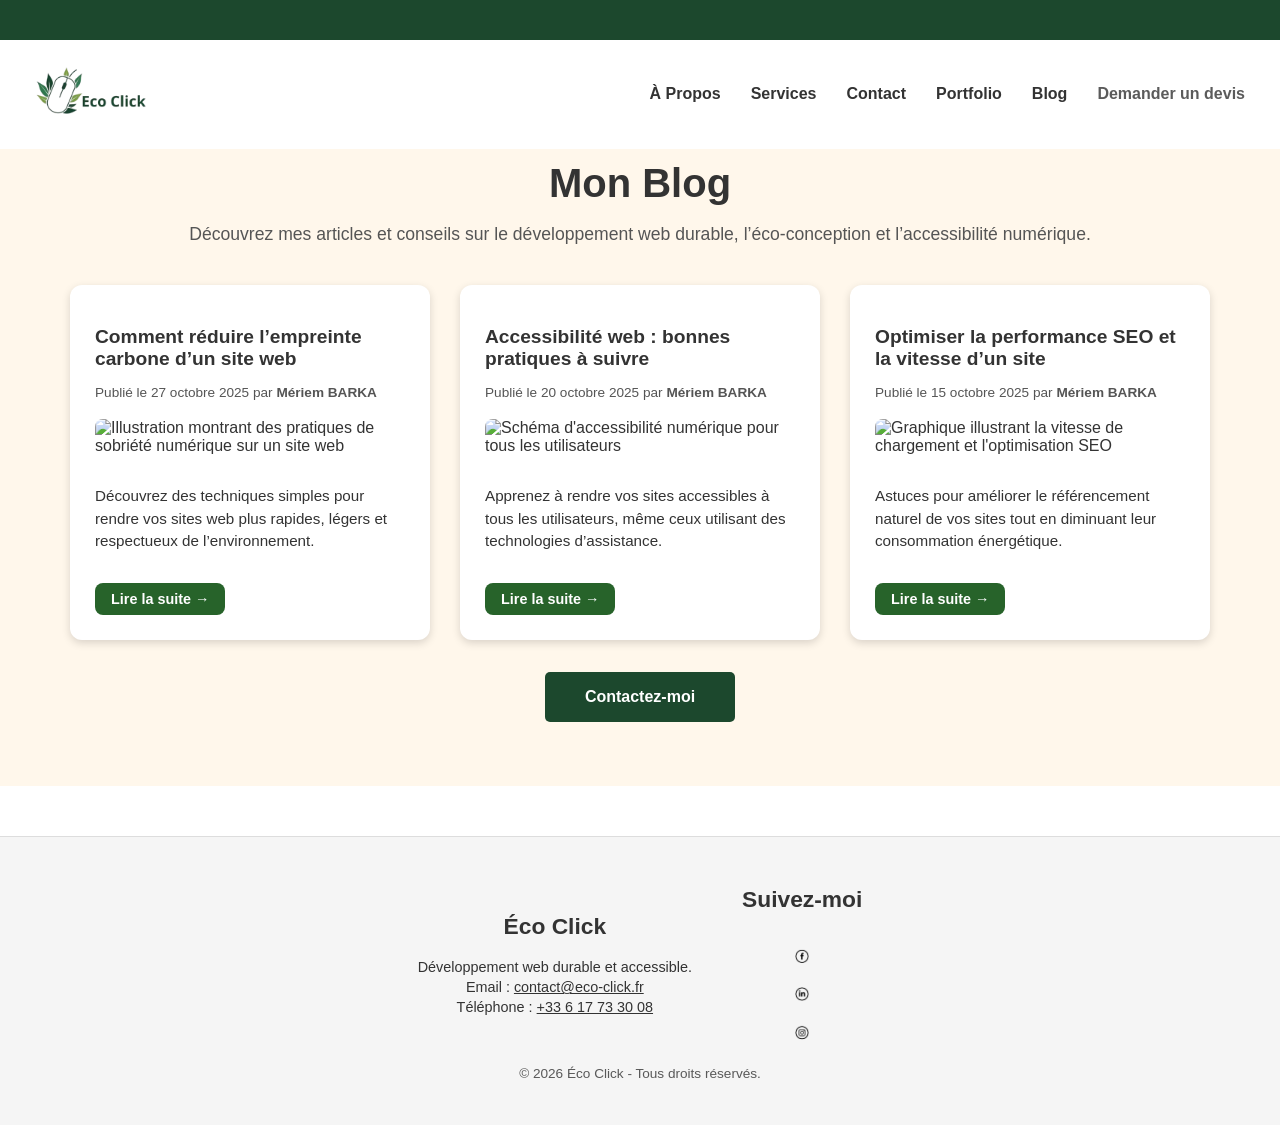
==== blog.html @ 2e96f202 "feat: publication initiale du portfolio" ====
<!DOCTYPE html>
<html lang="fr">
  <head>
    <meta charset="UTF-8" />
    <meta name="viewport" content="width=device-width, initial-scale=1.0" />

    <!-- SEO -->
    <meta
      name="description"
      content="Blog de Mériem BARKA, développeuse web spécialisée en éco-conception et accessibilité numérique. Conseils et articles sur le web durable."
    />
    <meta
      name="keywords"
      content="blog web, éco-conception, accessibilité numérique, développement web durable, performance web, Mériem BARKA, Éco Click"
    />
    <meta name="author" content="Mériem BARKA - Éco Click" />
    <meta name="robots" content="index, follow" />

    <title>Blog | Éco Click - Mériem BARKA</title>

    <!-- Schema.org JSON-LD -->
    <script type="application/ld+json">
      {
        "@context": "https://schema.org",
        "@type": "Blog",
        "name": "Blog Éco Click",
        "description": "Conseils et articles sur l'éco-conception web, la performance et l'accessibilité numérique.",
        "url": "https://www.eco-click.fr/blog.html",
        "publisher": {
          "@type": "Person",
          "name": "Mériem BARKA"
        }
      }
    </script>

    <!-- Google Fonts -->
    <link rel="preconnect" href="https://fonts.googleapis.com" />
    <link rel="preconnect" href="https://fonts.gstatic.com" crossorigin />
    <link
      href="https://fonts.googleapis.com/css2?family=Poppins:wght@400;600&display=swap"
      rel="stylesheet"
    />

    <!-- CSS -->
    <link rel="stylesheet" href="assets/css/styles.css" />

    <!-- Favicon -->
    <link rel="icon" type="image/png" href="assets/img/favicon.png" />

    <!-- JS -->
    <script src="assets/js/script.js" defer></script>
  </head>

  <body>
    <!-- Lien d'évitement (Accessibilité) -->
    <a href="#main-content" class="skip-link">Passer au contenu principal</a>

    <!-- Bande verte décorative -->
    <div class="bande-verte" aria-hidden="true"></div>

    <!-- Header -->
    <div id="header-container"></div>

    <!-- Main content -->
    <main id="main-content">
      <section id="blog">
        <h1>Mon Blog</h1>
        <p class="intro">
          Découvrez mes articles et conseils sur le développement web durable,
          l’éco-conception et l’accessibilité numérique.
        </p>

        <!-- Articles -->
        <div class="articles-container">
          <article class="article">
            <h2>Comment réduire l’empreinte carbone d’un site web</h2>
            <p class="meta">
              Publié le <time datetime="2025-10-27">27 octobre 2025</time> par
              <strong>Mériem BARKA</strong>
            </p>
            <img
              src="assets/img/article1.webp"
              alt="Illustration montrant des pratiques de sobriété numérique sur un site web"
              width="400"
              height="250"
              loading="lazy"
            />
            <p>
              Découvrez des techniques simples pour rendre vos sites web plus
              rapides, légers et respectueux de l’environnement.
            </p>
            <a
              href="blog/article1.html"
              class="btn-read-more"
              aria-label="Lire l'article : Comment réduire l'empreinte carbone d'un site web"
            >
              Lire la suite →
            </a>
          </article>

          <article class="article">
            <h2>Accessibilité web : bonnes pratiques à suivre</h2>
            <p class="meta">
              Publié le <time datetime="2025-10-20">20 octobre 2025</time> par
              <strong>Mériem BARKA</strong>
            </p>
            <img
              src="assets/img/article2.webp"
              alt="Schéma d'accessibilité numérique pour tous les utilisateurs"
              width="400"
              height="250"
              loading="lazy"
            />
            <p>
              Apprenez à rendre vos sites accessibles à tous les utilisateurs,
              même ceux utilisant des technologies d’assistance.
            </p>
            <a
              href="blog/article2.html"
              class="btn-read-more"
              aria-label="Lire l'article : Accessibilité web : bonnes pratiques à suivre"
            >
              Lire la suite →
            </a>
          </article>

          <article class="article">
            <h2>Optimiser la performance SEO et la vitesse d’un site</h2>
            <p class="meta">
              Publié le <time datetime="2025-10-15">15 octobre 2025</time> par
              <strong>Mériem BARKA</strong>
            </p>
            <img
              src="assets/img/article3.webp"
              alt="Graphique illustrant la vitesse de chargement et l'optimisation SEO"
              width="400"
              height="250"
              loading="lazy"
            />
            <p>
              Astuces pour améliorer le référencement naturel de vos sites tout
              en diminuant leur consommation énergétique.
            </p>
            <a
              href="blog/article3.html"
              class="btn-read-more"
              aria-label="Lire l'article : Optimiser la performance SEO et la vitesse d'un site"
            >
              Lire la suite →
            </a>
          </article>
        </div>

        <!-- Boutons Contact -->
        <div class="blog-cta">
          <a href="./index.html#contact" class="btn">Contactez-moi</a>
        </div>
      </section>
    </main>

    <!-- Footer -->
    <div id="footer-container"></div>
  </body>
</html>
---- assets/css/styles.css ----
/* ===================================================
   1. RÉINITIALISATION ET POLICES
   =================================================== */
* {
  box-sizing: border-box;
  font-family: Arial, sans-serif;
}

/* Assurer que html et body prennent toute la hauteur */
html,
body {
  height: 100%;
  background-color: white;
  color: #333;
  text-align: center;
  margin: 0;
  padding: 0;
}

@font-face {
  font-family: "Gistesy";
  src: url("../fonts/Gistesy.woff2") format("woff2"),
    url("../fonts/Gistesy.woff") format("woff");
  font-weight: normal;
  font-style: normal;
  font-display: swap;
}

a {
  text-decoration: none;
  color: inherit;
}

/* ===================================================
   2. SKIP LINK (ACCESSIBILITÉ)
   =================================================== */
.skip-link {
  position: absolute;
  top: -40px;
  left: 10px;
  background: #2e7d32;
  color: white;
  padding: 10px;
  font-weight: bold;
  text-decoration: none;
  z-index: 1001;
}

.skip-link:focus {
  top: 10px;
}

/* ===================================================
   3. BANDE VERTE EN HAUT
   =================================================== */
.bande-verte {
  position: fixed;
  top: 0;
  left: 0;
  background-color: #1c482d;
  height: 40px;
  width: 100%;
  z-index: 1000;
}

/* ===================================================
   4. NAVIGATION
   =================================================== */
header {
  display: flex;
  justify-content: space-between;
  align-items: center;
  position: fixed;
  top: 40px;
  left: 0;
  width: 100%;
  z-index: 1000;
  background-color: white;
  padding: 10px 20px;
}

.logo {
  width: 150px;
  height: auto;
}

nav {
  display: flex;
  align-items: center;
}

#nav-links {
  list-style: none;
  display: flex;
  padding: 0;
  margin: 0;
}

#nav-links li {
  margin: 0 15px;
}

#nav-links a {
  text-decoration: none;
  color: #333;
  font-weight: bold;
  font-size: 16px;
  transition: color 0.3s;
}

header nav a.active {
  color: #2c7a7b;
  font-weight: bold;
  pointer-events: none;
}

#nav-links a:hover {
  color: #2e7d32;
}

#nav-links a.devis-link {
  opacity: 0.8;
  transition: opacity 0.3s ease;
}

#nav-links a.devis-link:hover {
  opacity: 1;
}

.burger-menu {
  display: none;
  cursor: pointer;
  flex-direction: column;
  gap: 5px;
  width: 30px;
  height: 25px;
  justify-content: center;
  align-items: center;
  z-index: 100;
  background: none;
  border: none;
}

.burger-menu span {
  display: block;
  width: 30px;
  height: 3px;
  background-color: black;
  border-radius: 3px;
  transition: all 0.3s ease-in-out;
}

.burger-menu.active span:nth-child(1) {
  transform: translateX(8px) rotate(45deg);
}

.burger-menu.active span:nth-child(2) {
  opacity: 0;
}

.burger-menu.active span:nth-child(3) {
  transform: translateY(-8px) rotate(-45deg);
}

body.menu-open {
  overflow: hidden;
}

/* Navigation mobile */
@media screen and (max-width: 768px) {
  #nav-links {
    display: none;
    flex-direction: column;
    gap: 15px;
    position: absolute;
    top: 60px;
    right: 20px;
    background-color: white;
    border: 1px solid #ddd;
    padding: 15px;
    box-shadow: 0px 8px 10px rgba(0, 0, 0, 0.1);
  }

  #nav-links.active {
    display: flex;
  }
  .burger-menu {
    display: flex;
    margin-right: 20px;
  }
}

/* ===================================================
   5. BOUTONS
   =================================================== */
.btn,
.btn-primary {
  margin-top: 2em;
  display: inline-block;
  padding: 1rem 2.5rem;
  border-radius: 5px;
  font-weight: bold;
  text-decoration: none;
  color: white;
  cursor: pointer;
  transition: background-color 0.3s;
}

.btn {
  background-color: #1c482d;
}

.btn:hover {
  background-color: #1b5e20;
}

.btn-primary {
  margin-bottom: 15px;
  background-color: #1c482d;
}

.btn-primary:hover {
  background-color: #1b5e20;
}

.cta-center {
  text-align: center;
  margin-top: 2.5rem;
}

/* ===================================================
   6. SECTIONS GÉNÉRALES
   =================================================== */
section {
  padding: 50px 20px;
  margin: 0 0 40px 0;
  width: 100%;
  box-sizing: border-box;
}

/* ===================================================
   7. ABOUT / À PROPOS
   =================================================== */
#about {
  margin: 60px auto;
  text-align: center;
  padding: 40px 20px;
  max-width: 1000px;
}

#about h1 {
  font-family: "Gistesy", sans-serif;
  font-size: 3.5rem;
  margin-bottom: 10px;
  color: #7b946a;
}

#about h2 {
  font-size: 1.5rem;
  color: #1c482d;
  margin-bottom: 20px;
}

.about-container {
  display: flex;
  justify-content: center;
  align-items: center;
  gap: 5%;
  flex-wrap: wrap;
  margin-top: 45px;
}

.about-photo,
.about-description {
  width: 300px;
  height: 300px;
  border-radius: 10px;
  box-shadow: 0 4px 6px rgba(0, 0, 0, 0.1);
  display: flex;
  justify-content: center;
  align-items: center;
}

.about-photo {
  border: 2px solid #333;
  overflow: hidden;
}

.about-photo img {
  width: 100%;
  height: 100%;
  object-fit: cover;
}

.about-description {
  border: 2px solid #333;
  padding: 15px;
  background-color: #7b946a;
  color: white;
  text-align: center;
}

@media (max-width: 768px) {
  .about-container {
    flex-direction: column;
    gap: 20px;
  }
  .about-photo,
  .about-description {
    width: 80%;
    max-width: 300px;
  }
}

/* ===================================================
   8. SERVICES
   =================================================== */
#services {
  padding: 2.7rem 1rem;
  background-color: #7b946a;
}

.services-container {
  margin: 2rem auto;
  display: flex;
  justify-content: center;
  flex-wrap: wrap;
  gap: 30px;
  max-width: 1200px;
}

.service-card {
  background: white;
  padding: 25px;
  border-radius: 12px;
  width: 300px;
  box-shadow: 0 4px 15px rgba(0, 0, 0, 0.1);
  transition: 0.3s;
}

.service-card:hover {
  transform: translateY(-5px);
  box-shadow: 0 8px 25px rgba(0, 0, 0, 0.15);
}

.service-card h3 {
  font-size: 1.3rem;
  margin-bottom: 12px;
}

.service-card p {
  font-size: 0.95rem;
  line-height: 1.5;
}

.service-card strong {
  display: block;
  margin-top: 10px;
  color: #333;
}
/* ===================================================
   CORRECTIF FORMULAIRE DE CONTACT (Alignement vertical)
   =================================================== */
.contact-form form {
  display: flex;
  flex-direction: column; /* Force les champs à aller les uns sous les autres */
  align-items: stretch;
  gap: 15px;
  max-width: 600px;
  margin: 0 auto;
}

.contact-form label {
  text-align: left;
  font-weight: bold;
  margin-bottom: 5px;
}

.contact-form input,
.contact-form textarea {
  width: 100%;
  padding: 10px;
  border: 1px solid #ccc;
  border-radius: 5px;
  box-sizing: border-box;
}

/* ===================================================
   9. PAGE DEVIS
   =================================================== */
#devis .devis-container {
  max-width: 700px;
  margin: 120px auto 40px auto;
  padding: 20px;
  background: white;
  border-radius: 12px;
  box-shadow: 0 4px 15px rgba(0, 0, 0, 0.1);
}

#devis .devis-form {
  display: flex;
  flex-direction: column;
  gap: 15px;
}

#devis .devis-form label {
  margin-bottom: 5px;
  display: flex;
  align-items: center;
  gap: 8px;
  cursor: pointer;
  text-align: left;
  font-weight: bold;
}

#devis .devis-form input[type="text"],
#devis .devis-form input[type="email"],
#devis .devis-form input[type="date"],
#devis .devis-form textarea {
  padding: 10px;
  border-radius: 5px;
  border: 1px solid #ccc;
  width: 100%;
}

.checkbox-group {
  display: flex;
  align-items: center;
  gap: 10px;
  margin-top: 5px;
}

.checkbox-group input[type="checkbox"] {
  width: 18px;
  height: 18px;
}

fieldset.form-group {
  border: 1px solid #ccc;
  padding: 15px;
  border-radius: 5px;
  text-align: left;
}

fieldset.form-group legend {
  font-weight: bold;
  padding: 0 5px;
}

/* ===================================================
   10. PORTFOLIO 
   =================================================== */
#portfolio {
  text-align: center;
  box-sizing: border-box;
  width: 100%;
  padding: 5rem 2rem;
  margin: 0;
  background-color: #7b946a;
}

#portfolio h1 {
  color: white;
  margin-top: 2rem;
}

#portfolio h2 {
  margin: 0 auto 3rem auto;
  color: #f0f0f0;
  font-size: 1.2rem;
}

.projects-container {
  display: flex;
  justify-content: center;
  flex-wrap: wrap;
  gap: 30px;
  max-width: 1200px;
  margin: 0 auto;
}

.project-card {
  background: white;
  padding: 25px;
  border-radius: 12px;
  width: 350px;
  box-shadow: 0 4px 15px rgba(0, 0, 0, 0.1);
  transition: 0.3s;
  box-sizing: border-box;
  text-align: left;
}

.project-card:hover {
  transform: translateY(-5px);
  box-shadow: 0 8px 25px rgba(0, 0, 0, 0.15);
}

.project-card h3 {
  font-size: 1.3rem;
  margin-bottom: 12px;
}

.project-card p {
  font-size: 0.95rem;
  line-height: 1.5;
}

.project-card strong {
  display: block;
  margin-top: 10px;
  color: #2e7d32;
}

.project-card img {
  width: 100%;
  height: auto;
  border-radius: 5px;
  margin-bottom: 15px;
  object-fit: cover;
}

/* ===================================================
   11. PAGE BLOG
   =================================================== */
#blog {
  background-color: #fff7eb;
  padding: 8rem 2rem 4rem 2rem;
  margin: 0 auto;
  font-family: "Poppins", sans-serif;
}

#blog h1 {
  text-align: center;
  font-size: 2.5rem;
  margin-bottom: 10px;
}

#blog .intro {
  text-align: center;
  font-size: 1.1rem;
  color: #555;
  margin-bottom: 40px;
}

.articles-container {
  display: flex;
  flex-wrap: wrap;
  justify-content: center;
  gap: 30px;
  max-width: 1200px;
  margin: 0 auto;
}

.article {
  background: white;
  padding: 25px;
  border-radius: 12px;
  width: 360px;
  box-shadow: 0 3px 8px rgba(0, 0, 0, 0.15);
  transition: transform 0.3s, box-shadow 0.3s;
  text-align: left;
}

.article:hover {
  transform: translateY(-5px);
  box-shadow: 0 6px 15px rgba(0, 0, 0, 0.2);
}

.article h2 {
  font-size: 1.2rem;
  margin-bottom: 10px;
}

.article .meta {
  font-size: 0.85rem;
  color: #555;
  margin-bottom: 15px;
}

.article img {
  width: 100%;
  height: 200px;
  object-fit: cover;
  border-radius: 8px;
  margin-bottom: 15px;
}

.article p {
  font-size: 0.95rem;
  line-height: 1.5;
}

.btn-read-more {
  display: inline-block;
  margin-top: 15px;
  text-decoration: none;
  background-color: #27632a;
  color: white;
  padding: 8px 16px;
  border-radius: 8px;
  font-weight: bold;
  font-size: 0.9rem;
  transition: background-color 0.3s;
}

.btn-read-more:hover {
  background-color: #1c482d;
}

/* ===================================================
   FOOTER (Pleine largeur et centré)
   =================================================== */

footer {
  background-color: whitesmoke;
  color: #333333;
  padding: 30px 20px;
  width: 100%;
  margin-top: 50px;
  border-top: 1px solid #ddd;
  font-size: 0.95rem;
  box-sizing: border-box;
}

.footer-container {
  display: flex;
  justify-content: center; /* Centre les blocs sur grand écran */
  align-items: center;
  flex-wrap: wrap;
  gap: 50px; /* Espace harmonieux entre les blocs */
  width: 100%;
  margin: 0 auto;
}

.footer-info,
.footer-socials {
  text-align: center; /* Tout est centré à l'intérieur des blocs */
}

.footer-info h3,
.footer-socials h3 {
  font-size: 1.1rem;
  margin: 0 0 8px 0;
  color: #1c482d; /* Rappel de votre vert principal */
}

.footer-info p {
  margin: 4px 0;
  font-size: 0.9rem;
}

.footer-info a {
  color: #333;
  text-decoration: underline;
}

.footer-socials {
  display: flex;
  flex-direction: column; /* Met le titre "Suivez-moi" au-dessus des icônes */
  align-items: center;
  gap: 10px;
}

.footer-socials div,
.footer-socials-icons {
  display: flex;
  gap: 15px; /* Espace entre chaque icône */
}

.footer-socials img {
  width: 28px;
  height: 28px;
  transition: transform 0.2s, filter 0.2s;
  vertical-align: middle;
}

.footer-socials img:hover {
  transform: scale(1.15);
  filter: brightness(1.2);
}

.footer-bottom {
  margin-top: 20px;
  text-align: center;
  font-size: 0.85rem;
  opacity: 0.8;
}

/* ===================================================
   13. MEDIA QUERIES GÉNÉRALES
   =================================================== */
/* Responsive mobile : empilé et centré */
@media (max-width: 768px) {
  .footer-container {
    flex-direction: column;
    gap: 30px;
  }
}
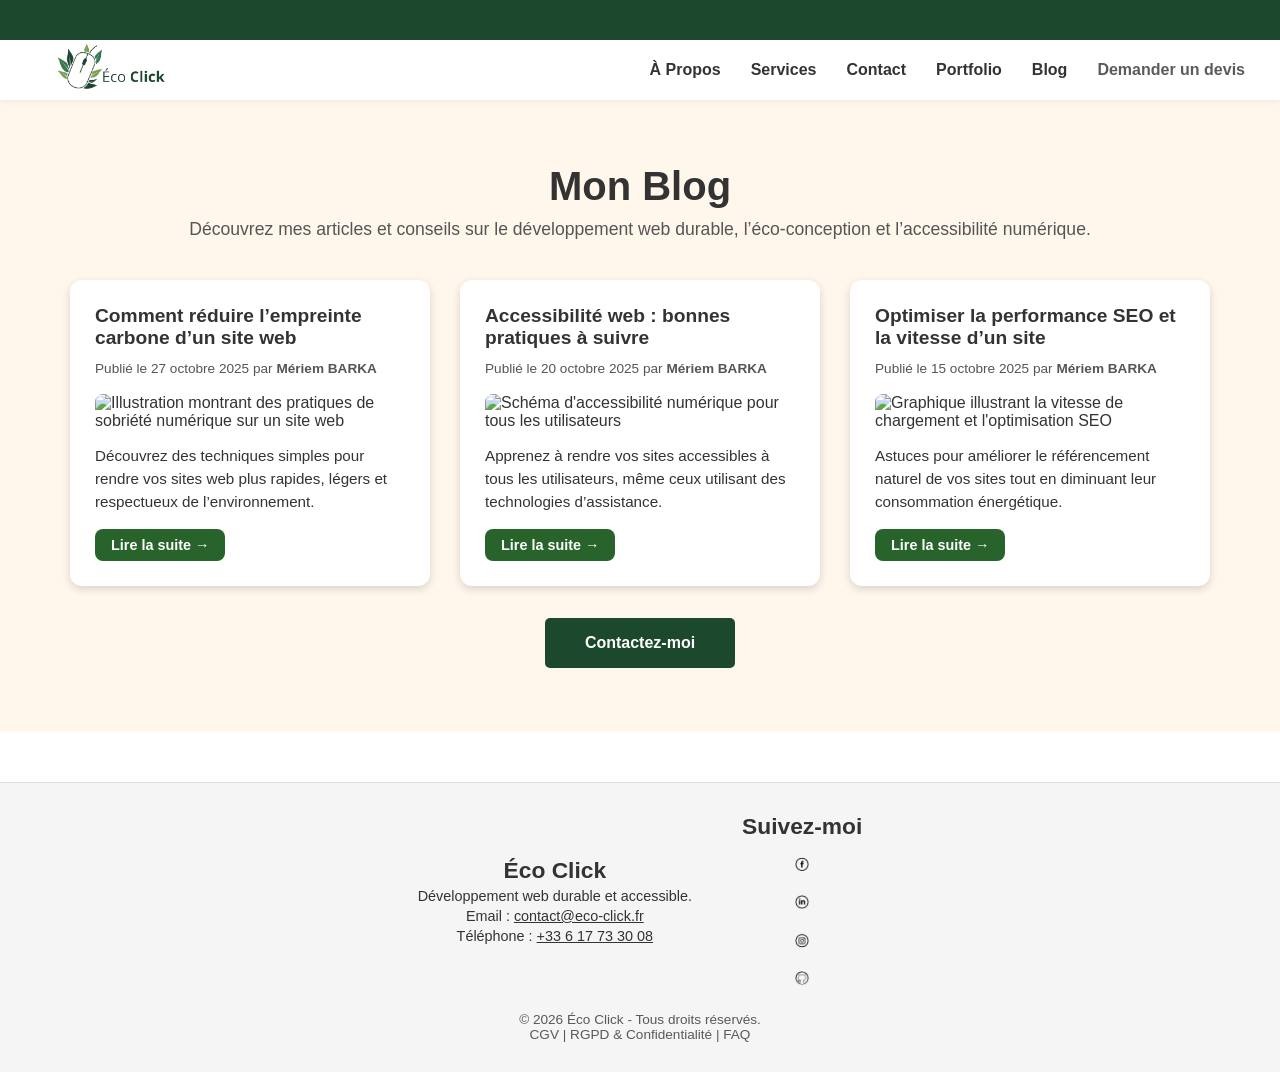
==== commit e54b0e61: "update link" ====
--- a/blog.html
+++ b/blog.html
@@ -1,25 +1,22 @@
 <!DOCTYPE html>
 <html lang="fr">
-  <head>
-    <meta charset="UTF-8" />
-    <meta name="viewport" content="width=device-width, initial-scale=1.0" />
 
-    <!-- SEO -->
-    <meta
-      name="description"
-      content="Blog de Mériem BARKA, développeuse web spécialisée en éco-conception et accessibilité numérique. Conseils et articles sur le web durable."
-    />
-    <meta
-      name="keywords"
-      content="blog web, éco-conception, accessibilité numérique, développement web durable, performance web, Mériem BARKA, Éco Click"
-    />
-    <meta name="author" content="Mériem BARKA - Éco Click" />
-    <meta name="robots" content="index, follow" />
+<head>
+  <meta charset="UTF-8" />
+  <meta name="viewport" content="width=device-width, initial-scale=1.0" />
 
-    <title>Blog | Éco Click - Mériem BARKA</title>
+  <!-- SEO -->
+  <meta name="description"
+    content="Blog de Mériem BARKA, développeuse web spécialisée en éco-conception et accessibilité numérique. Conseils et articles sur le web durable." />
+  <meta name="keywords"
+    content="blog web, éco-conception, accessibilité numérique, développement web durable, performance web, Mériem BARKA, Éco Click" />
+  <meta name="author" content="Mériem BARKA - Éco Click" />
+  <meta name="robots" content="index, follow" />
 
-    <!-- Schema.org JSON-LD -->
-    <script type="application/ld+json">
+  <title>Blog | Éco Click - Mériem BARKA</title>
+
+  <!-- Schema.org JSON-LD -->
+  <script type="application/ld+json">
       {
         "@context": "https://schema.org",
         "@type": "Blog",
@@ -33,132 +30,107 @@
       }
     </script>
 
-    <!-- Google Fonts -->
-    <link rel="preconnect" href="https://fonts.googleapis.com" />
-    <link rel="preconnect" href="https://fonts.gstatic.com" crossorigin />
-    <link
-      href="https://fonts.googleapis.com/css2?family=Poppins:wght@400;600&display=swap"
-      rel="stylesheet"
-    />
+  <!-- Google Fonts -->
+  <link rel="preconnect" href="https://fonts.googleapis.com" />
+  <link rel="preconnect" href="https://fonts.gstatic.com" crossorigin />
+  <link href="https://fonts.googleapis.com/css2?family=Poppins:wght@400;600&display=swap" rel="stylesheet" />
 
-    <!-- CSS -->
-    <link rel="stylesheet" href="assets/css/styles.css" />
+  <!-- CSS -->
+  <link rel="stylesheet" href="assets/css/styles.css" />
 
-    <!-- Favicon -->
-    <link rel="icon" type="image/png" href="assets/img/favicon.png" />
+  <!-- Favicon -->
+  <link rel="icon" type="image/png" href="assets/img/favicon.png" />
 
-    <!-- JS -->
-    <script src="assets/js/script.js" defer></script>
-  </head>
+  <!-- JS -->
+  <script src="assets/js/script.js" defer></script>
+</head>
 
-  <body>
-    <!-- Lien d'évitement (Accessibilité) -->
-    <a href="#main-content" class="skip-link">Passer au contenu principal</a>
+<body>
+  <!-- Lien d'évitement (Accessibilité) -->
+  <a href="#main-content" class="skip-link">Passer au contenu principal</a>
 
-    <!-- Bande verte décorative -->
-    <div class="bande-verte" aria-hidden="true"></div>
+  <!-- Bande verte décorative -->
+  <div class="bande-verte" aria-hidden="true"></div>
 
-    <!-- Header -->
-    <div id="header-container"></div>
+  <!-- Header -->
+  <div id="header-container"></div>
 
-    <!-- Main content -->
-    <main id="main-content">
-      <section id="blog">
-        <h1>Mon Blog</h1>
-        <p class="intro">
-          Découvrez mes articles et conseils sur le développement web durable,
-          l’éco-conception et l’accessibilité numérique.
-        </p>
+  <!-- Main content -->
+  <main id="main-content">
+    <section id="blog">
+      <h1>Mon Blog</h1>
+      <p class="intro">
+        Découvrez mes articles et conseils sur le développement web durable,
+        l’éco-conception et l’accessibilité numérique.
+      </p>
 
-        <!-- Articles -->
-        <div class="articles-container">
-          <article class="article">
-            <h2>Comment réduire l’empreinte carbone d’un site web</h2>
-            <p class="meta">
-              Publié le <time datetime="2025-10-27">27 octobre 2025</time> par
-              <strong>Mériem BARKA</strong>
-            </p>
-            <img
-              src="assets/img/article1.webp"
-              alt="Illustration montrant des pratiques de sobriété numérique sur un site web"
-              width="400"
-              height="250"
-              loading="lazy"
-            />
-            <p>
-              Découvrez des techniques simples pour rendre vos sites web plus
-              rapides, légers et respectueux de l’environnement.
-            </p>
-            <a
-              href="blog/article1.html"
-              class="btn-read-more"
-              aria-label="Lire l'article : Comment réduire l'empreinte carbone d'un site web"
-            >
-              Lire la suite →
-            </a>
-          </article>
+      <!-- Articles -->
+      <div class="articles-container">
+        <article class="article">
+          <h2>Comment réduire l’empreinte carbone d’un site web</h2>
+          <p class="meta">
+            Publié le <time datetime="2025-10-27">27 octobre 2025</time> par
+            <strong>Mériem BARKA</strong>
+          </p>
+          <img src="assets/img/article1.webp"
+            alt="Illustration montrant des pratiques de sobriété numérique sur un site web" width="400" height="250"
+            loading="lazy" />
+          <p>
+            Découvrez des techniques simples pour rendre vos sites web plus
+            rapides, légers et respectueux de l’environnement.
+          </p>
+          <a href="blog/article1.html" class="btn-read-more"
+            aria-label="Lire l'article : Comment réduire l'empreinte carbone d'un site web">
+            Lire la suite →
+          </a>
+        </article>
 
-          <article class="article">
-            <h2>Accessibilité web : bonnes pratiques à suivre</h2>
-            <p class="meta">
-              Publié le <time datetime="2025-10-20">20 octobre 2025</time> par
-              <strong>Mériem BARKA</strong>
-            </p>
-            <img
-              src="assets/img/article2.webp"
-              alt="Schéma d'accessibilité numérique pour tous les utilisateurs"
-              width="400"
-              height="250"
-              loading="lazy"
-            />
-            <p>
-              Apprenez à rendre vos sites accessibles à tous les utilisateurs,
-              même ceux utilisant des technologies d’assistance.
-            </p>
-            <a
-              href="blog/article2.html"
-              class="btn-read-more"
-              aria-label="Lire l'article : Accessibilité web : bonnes pratiques à suivre"
-            >
-              Lire la suite →
-            </a>
-          </article>
+        <article class="article">
+          <h2>Accessibilité web : bonnes pratiques à suivre</h2>
+          <p class="meta">
+            Publié le <time datetime="2025-10-20">20 octobre 2025</time> par
+            <strong>Mériem BARKA</strong>
+          </p>
+          <img src="assets/img/article2.webp" alt="Schéma d'accessibilité numérique pour tous les utilisateurs"
+            width="400" height="250" loading="lazy" />
+          <p>
+            Apprenez à rendre vos sites accessibles à tous les utilisateurs,
+            même ceux utilisant des technologies d’assistance.
+          </p>
+          <a href="blog/article2.html" class="btn-read-more"
+            aria-label="Lire l'article : Accessibilité web : bonnes pratiques à suivre">
+            Lire la suite →
+          </a>
+        </article>
 
-          <article class="article">
-            <h2>Optimiser la performance SEO et la vitesse d’un site</h2>
-            <p class="meta">
-              Publié le <time datetime="2025-10-15">15 octobre 2025</time> par
-              <strong>Mériem BARKA</strong>
-            </p>
-            <img
-              src="assets/img/article3.webp"
-              alt="Graphique illustrant la vitesse de chargement et l'optimisation SEO"
-              width="400"
-              height="250"
-              loading="lazy"
-            />
-            <p>
-              Astuces pour améliorer le référencement naturel de vos sites tout
-              en diminuant leur consommation énergétique.
-            </p>
-            <a
-              href="blog/article3.html"
-              class="btn-read-more"
-              aria-label="Lire l'article : Optimiser la performance SEO et la vitesse d'un site"
-            >
-              Lire la suite →
-            </a>
-          </article>
-        </div>
+        <article class="article">
+          <h2>Optimiser la performance SEO et la vitesse d’un site</h2>
+          <p class="meta">
+            Publié le <time datetime="2025-10-15">15 octobre 2025</time> par
+            <strong>Mériem BARKA</strong>
+          </p>
+          <img src="assets/img/article3.webp" alt="Graphique illustrant la vitesse de chargement et l'optimisation SEO"
+            width="400" height="250" loading="lazy" />
+          <p>
+            Astuces pour améliorer le référencement naturel de vos sites tout
+            en diminuant leur consommation énergétique.
+          </p>
+          <a href="blog/article3.html" class="btn-read-more"
+            aria-label="Lire l'article : Optimiser la performance SEO et la vitesse d'un site">
+            Lire la suite →
+          </a>
+        </article>
+      </div>
 
-        <!-- Boutons Contact -->
-        <div class="blog-cta">
-          <a href="./index.html#contact" class="btn">Contactez-moi</a>
-        </div>
-      </section>
-    </main>
+      <!-- Boutons Contact -->
+      <div class="blog-cta">
+        <a href="./index.html#contact" class="btn">Contactez-moi</a>
+      </div>
+    </section>
+  </main>
 
-    <!-- Footer -->
-    <div id="footer-container"></div>
-  </body>
-</html>
+  <!-- Footer -->
+  <div id="footer-container"></div>
+</body>
+
+</html>
--- a/assets/css/styles.css
+++ b/assets/css/styles.css
@@ -1,20 +1,12 @@
 /* ===================================================
-   1. RÉINITIALISATION ET POLICES
-   =================================================== */
+   1. RÉINITIALISATION, POLICES ET STYLES DE BASE
+   =================================================== */
+/* Remplace `- {` par `* {` au tout début de ton fichier */
 * {
   box-sizing: border-box;
-  font-family: Arial, sans-serif;
-}
-
-/* Assurer que html et body prennent toute la hauteur */
-html,
-body {
-  height: 100%;
-  background-color: white;
-  color: #333;
-  text-align: center;
   margin: 0;
   padding: 0;
+  font-family: Arial, sans-serif;
 }
 
 @font-face {
@@ -26,13 +18,30 @@
   font-display: swap;
 }
 
+html,
+body {
+  height: 100%;
+  background-color: white;
+  color: #333;
+  text-align: center;
+}
+
+/* IMPORTANT : Compensation pour le header fixe afin de ne rien cacher */
+body {
+  padding-top: 100px;
+}
+
+body.menu-open {
+  overflow: hidden;
+}
+
 a {
   text-decoration: none;
   color: inherit;
 }
 
 /* ===================================================
-   2. SKIP LINK (ACCESSIBILITÉ)
+   2. ACCESSIBILITÉ (SKIP LINK)
    =================================================== */
 .skip-link {
   position: absolute;
@@ -51,8 +60,9 @@
 }
 
 /* ===================================================
-   3. BANDE VERTE EN HAUT
-   =================================================== */
+   3. EN-TÊTE ET NAVIGATION (HEADER / NAV)
+   =================================================== */
+/* Bande verte tout en haut (40px de haut) */
 .bande-verte {
   position: fixed;
   top: 0;
@@ -63,9 +73,7 @@
   z-index: 1000;
 }
 
-/* ===================================================
-   4. NAVIGATION
-   =================================================== */
+/* Navigation principale fixe sous la bande verte (Top 40px) */
 header {
   display: flex;
   justify-content: space-between;
@@ -74,14 +82,18 @@
   top: 40px;
   left: 0;
   width: 100%;
+  height: 60px; /* Hauteur fixe pour éviter les chevauchements */
   z-index: 1000;
   background-color: white;
   padding: 10px 20px;
+  box-shadow: 0 2px 5px rgba(0, 0, 0, 0.05);
 }
 
 .logo {
-  width: 150px;
+  width: 190px;
   height: auto;
+  /*max-height: 45px; Empêche le logo d'agrandir le header */
+  object-fit: contain;
 }
 
 nav {
@@ -108,16 +120,16 @@
   transition: color 0.3s;
 }
 
+#nav-links a:hover {
+  color: #2e7d32;
+}
+
 header nav a.active {
   color: #2c7a7b;
   font-weight: bold;
   pointer-events: none;
 }
 
-#nav-links a:hover {
-  color: #2e7d32;
-}
-
 #nav-links a.devis-link {
   opacity: 0.8;
   transition: opacity 0.3s ease;
@@ -127,6 +139,7 @@
   opacity: 1;
 }
 
+/* Menu Burger (Mobile) */
 .burger-menu {
   display: none;
   cursor: pointer;
@@ -151,7 +164,7 @@
 }
 
 .burger-menu.active span:nth-child(1) {
-  transform: translateX(8px) rotate(45deg);
+  transform: translateY(8px) rotate(45deg);
 }
 
 .burger-menu.active span:nth-child(2) {
@@ -162,12 +175,584 @@
   transform: translateY(-8px) rotate(-45deg);
 }
 
-body.menu-open {
+/* ===================================================
+   4. COMPOSANTS RÉUTILISABLES (BOUTONS & SECTIONS)
+   =================================================== */
+.btn,
+.btn-primary {
+  margin-top: 2em;
+  display: inline-block;
+  padding: 1rem 2.5rem;
+  border-radius: 5px;
+  font-weight: bold;
+  text-decoration: none;
+  color: white;
+  cursor: pointer;
+  transition: background-color 0.3s;
+}
+
+.btn,
+.btn-primary {
+  background-color: #1c482d;
+}
+
+.btn:hover,
+.btn-primary:hover {
+  background-color: #1b5e20;
+}
+
+.btn-primary {
+  margin-bottom: 15px;
+}
+
+.cta-center {
+  text-align: center;
+  margin-top: 2.5rem;
+}
+
+section {
+  padding: 50px 20px;
+  margin: 0 0 40px 0;
+  width: 100%;
+}
+
+/* ===================================================
+   5. SECTION HERO / À PROPOS (#about)
+   =================================================== */
+#about {
+  margin: 20px auto 60px auto;
+  text-align: center;
+  padding: 20px 20px 40px 20px;
+  max-width: 1000px;
+}
+
+#about h1 {
+  font-family: "Gistesy", sans-serif;
+  font-size: 3.5rem;
+  margin-bottom: 10px;
+  color: #7b946a;
+}
+
+#about h2 {
+  font-size: 1.5rem;
+  color: #1c482d;
+  margin-bottom: 20px;
+}
+
+.about-container {
+  display: flex;
+  justify-content: center;
+  align-items: center;
+  gap: 5%;
+  flex-wrap: wrap;
+  margin-top: 45px;
+}
+
+.about-photo,
+.about-description {
+  width: 300px;
+  height: 300px;
+  border-radius: 10px;
+  box-shadow: 0 4px 6px rgba(0, 0, 0, 0.1);
+  display: flex;
+  justify-content: center;
+  align-items: center;
+}
+
+.about-photo {
+  border: 2px solid #333;
   overflow: hidden;
 }
 
-/* Navigation mobile */
+.about-photo img {
+  width: 100%;
+  height: 100%;
+  object-fit: cover;
+}
+
+.about-description {
+  border: 2px solid #333;
+  padding: 15px;
+  background-color: #7b946a;
+  color: white;
+  text-align: center;
+}
+
+/* ===================================================
+   6. SECTION SERVICES (#services)
+   =================================================== */
+#services {
+  padding: 2.7rem 1rem;
+  background-color: #7b946a;
+}
+
+.services-container {
+  margin: 2rem auto;
+  display: flex;
+  justify-content: center;
+  flex-wrap: wrap;
+  gap: 30px;
+  max-width: 1200px;
+}
+
+.service-card {
+  background: white;
+  padding: 25px;
+  border-radius: 12px;
+  width: 300px;
+  box-shadow: 0 4px 15px rgba(0, 0, 0, 0.1);
+  transition: 0.3s;
+}
+
+.service-card:hover {
+  transform: translateY(-5px);
+  box-shadow: 0 8px 25px rgba(0, 0, 0, 0.15);
+}
+
+.service-card h3 {
+  font-size: 1.3rem;
+  margin-bottom: 12px;
+}
+
+.service-card p {
+  font-size: 0.95rem;
+  line-height: 1.5;
+}
+
+.service-card strong {
+  display: block;
+  margin-top: 10px;
+  color: #333;
+}
+
+/* ===================================================
+   7. SECTION PORTFOLIO (#portfolio)
+   =================================================== */
+#portfolio {
+  text-align: center;
+  width: 100%;
+  padding: 5rem 2rem;
+  margin: 0;
+  background-color: #7b946a;
+}
+
+#portfolio h1 {
+  color: white;
+  margin-top: 2rem;
+}
+
+#portfolio h2 {
+  margin: 0 auto 3rem auto;
+  color: #f0f0f0;
+  font-size: 1.2rem;
+}
+
+.projects-container {
+  display: flex;
+  justify-content: center;
+  flex-wrap: wrap;
+  gap: 30px;
+  max-width: 1200px;
+  margin: 0 auto;
+}
+
+.project-card {
+  background: white;
+  padding: 25px;
+  border-radius: 12px;
+  width: 350px;
+  box-shadow: 0 4px 15px rgba(0, 0, 0, 0.1);
+  transition: 0.3s;
+  text-align: left;
+}
+
+.project-card:hover {
+  transform: translateY(-5px);
+  box-shadow: 0 8px 25px rgba(0, 0, 0, 0.15);
+}
+
+.project-card h3 {
+  font-size: 1.3rem;
+  margin-bottom: 12px;
+}
+
+.project-card p {
+  font-size: 0.95rem;
+  line-height: 1.5;
+}
+
+.project-card strong {
+  display: block;
+  margin-top: 10px;
+  color: #2e7d32;
+}
+
+.project-card img {
+  width: 100%;
+  height: auto;
+  border-radius: 5px;
+  margin-bottom: 15px;
+  object-fit: cover;
+}
+
+/* ===================================================
+   8. SECTION BLOG (#blog)
+   =================================================== */
+#blog {
+  background-color: #fff7eb;
+  padding: 4rem 2rem;
+  margin: 0 auto;
+  font-family: "Poppins", sans-serif;
+}
+
+#blog h1 {
+  text-align: center;
+  font-size: 2.5rem;
+  margin-bottom: 10px;
+}
+
+#blog .intro {
+  text-align: center;
+  font-size: 1.1rem;
+  color: #555;
+  margin-bottom: 40px;
+}
+
+.articles-container {
+  display: flex;
+  flex-wrap: wrap;
+  justify-content: center;
+  gap: 30px;
+  max-width: 1200px;
+  margin: 0 auto;
+}
+
+.article {
+  background: white;
+  padding: 25px;
+  border-radius: 12px;
+  width: 360px;
+  box-shadow: 0 3px 8px rgba(0, 0, 0, 0.15);
+  transition: transform 0.3s, box-shadow 0.3s;
+  text-align: left;
+}
+
+.article:hover {
+  transform: translateY(-5px);
+  box-shadow: 0 6px 15px rgba(0, 0, 0, 0.2);
+}
+
+.article h2 {
+  font-size: 1.2rem;
+  margin-bottom: 10px;
+}
+
+.article .meta {
+  font-size: 0.85rem;
+  color: #555;
+  margin-bottom: 15px;
+}
+
+.article img {
+  width: 100%;
+  height: 200px;
+  object-fit: cover;
+  border-radius: 8px;
+  margin-bottom: 15px;
+}
+
+.article p {
+  font-size: 0.95rem;
+  line-height: 1.5;
+}
+
+.btn-read-more {
+  display: inline-block;
+  margin-top: 15px;
+  text-decoration: none;
+  background-color: #27632a;
+  color: white;
+  padding: 8px 16px;
+  border-radius: 8px;
+  font-weight: bold;
+  font-size: 0.9rem;
+  transition: background-color 0.3s;
+}
+
+.btn-read-more:hover {
+  background-color: #1c482d;
+}
+
+/* ===================================================
+   9. FORMULAIRES (CONTACT & DEVIS)
+   =================================================== */
+/* Formulaire de contact */
+.contact-form form {
+  display: flex;
+  flex-direction: column;
+  align-items: stretch;
+  gap: 15px;
+  max-width: 600px;
+  margin: 0 auto;
+}
+
+.contact-form label {
+  text-align: left;
+  font-weight: bold;
+  margin-bottom: 5px;
+}
+
+.contact-form input,
+.contact-form textarea {
+  width: 100%;
+  padding: 10px;
+  border: 1px solid #ccc;
+  border-radius: 5px;
+}
+
+/* Page Devis */
+#devis .devis-container {
+  max-width: 700px;
+  margin: 40px auto;
+  padding: 20px;
+  background: white;
+  border-radius: 12px;
+  box-shadow: 0 4px 15px rgba(0, 0, 0, 0.1);
+}
+
+#devis .devis-form {
+  display: flex;
+  flex-direction: column;
+  gap: 15px;
+}
+
+#devis .devis-form label {
+  margin-bottom: 5px;
+  display: flex;
+  align-items: center;
+  gap: 8px;
+  cursor: pointer;
+  text-align: left;
+  font-weight: bold;
+}
+
+#devis .devis-form input[type="text"],
+#devis .devis-form input[type="email"],
+#devis .devis-form input[type="date"],
+#devis .devis-form textarea {
+  padding: 10px;
+  border-radius: 5px;
+  border: 1px solid #ccc;
+  width: 100%;
+}
+
+.checkbox-group {
+  display: flex;
+  align-items: center;
+  gap: 10px;
+  margin-top: 5px;
+}
+
+.checkbox-group input[type="checkbox"] {
+  width: 18px;
+  height: 18px;
+}
+
+fieldset.form-group {
+  border: 1px solid #ccc;
+  padding: 15px;
+  border-radius: 5px;
+  text-align: left;
+}
+
+fieldset.form-group legend {
+  font-weight: bold;
+  padding: 0 5px;
+}
+
+/* ===================================================
+   10. PIED DE PAGE (FOOTER)
+   =================================================== */
+footer {
+  background-color: whitesmoke;
+  color: #333333;
+  padding: 30px 20px;
+  width: 100%;
+  margin-top: 50px;
+  border-top: 1px solid #ddd;
+  font-size: 0.95rem;
+}
+
+.footer-container {
+  display: flex;
+  justify-content: center;
+  align-items: center;
+  flex-wrap: wrap;
+  gap: 50px;
+  width: 100%;
+  margin: 0 auto;
+}
+
+.footer-info,
+.footer-socials {
+  text-align: center;
+}
+
+.footer-info h3,
+.footer-socials h3 {
+  font-size: 1.1rem;
+  margin: 0 0 8px 0;
+  color: #1c482d;
+}
+
+.footer-info p {
+  margin: 4px 0;
+  font-size: 0.9rem;
+}
+
+.footer-info a {
+  color: #333;
+  text-decoration: underline;
+}
+
+.footer-socials {
+  display: flex;
+  flex-direction: column;
+  align-items: center;
+  gap: 10px;
+}
+
+.footer-socials div,
+.footer-socials-icons {
+  display: flex;
+  gap: 15px;
+}
+
+.footer-socials img {
+  width: 28px;
+  height: 28px;
+  transition: transform 0.2s, filter 0.2s;
+  vertical-align: middle;
+}
+
+.footer-socials img:hover {
+  transform: scale(1.15);
+  filter: brightness(1.2);
+}
+
+.footer-bottom {
+  margin-top: 20px;
+  text-align: center;
+  font-size: 0.85rem;
+  opacity: 0.8;
+}
+
+/* ===================================================
+   12. PAGES LÉGALES & FAQ (CGV, RGPD, FAQ)
+   =================================================== */
+
+.legal-container {
+    max-width: 900px;
+    margin: 40px auto;
+    padding: 20px 30px;
+    background: white;
+    border-radius: 12px;
+    box-shadow: 0 4px 15px rgba(0, 0, 0, 0.05);
+    text-align: left;
+}
+
+.legal-container h1 {
+    font-size: 2.2rem;
+    color: #1c482d;
+    margin-bottom: 10px;
+    text-align: center;
+}
+
+.legal-container h2 {
+    font-size: 1.4rem;
+    color: #1c482d;
+    margin-top: 35px;
+    margin-bottom: 15px;
+    border-bottom: 2px solid #7b946a;
+    padding-bottom: 5px;
+}
+
+.legal-container h3 {
+    font-size: 1.1rem;
+    color: #333;
+    margin-top: 20px;
+    margin-bottom: 8px;
+}
+
+.legal-container p,
+.legal-container li {
+    font-size: 0.95rem;
+    line-height: 1.6;
+    margin-bottom: 15px;
+    color: #444;
+}
+
+.legal-container ul,
+.legal-container ol {
+    margin-left: 20px;
+    margin-bottom: 15px;
+}
+
+/* Tableaux pour RGPD */
+.table-container {
+    overflow-x: auto;
+    margin: 25px 0;
+}
+
+.legal-container table {
+    width: 100%;
+    border-collapse: collapse;
+    font-size: 0.9rem;
+    background-color: white;
+}
+
+.legal-container th, 
+.legal-container td {
+    padding: 12px 15px;
+    border: 1px solid #ddd;
+    text-align: left;
+}
+
+.legal-container th {
+    background-color: #1c482d;
+    color: white;
+}
+
+.legal-container tr:nth-child(even) {
+    background-color: #f9f9f9;
+}
+
+/* Lien de retour haut de page */
+.back-link {
+    margin-bottom: 20px;
+    font-size: 0.9rem;
+}
+
+.back-link a {
+    color: #7b946a;
+    font-weight: bold;
+}
+
+.back-link a:hover {
+    color: #1c482d;
+    text-decoration: underline;
+}
+
+/* ===================================================
+   12. MEDIA QUERIES (RESPONSIVE DESIGN)
+   =================================================== */
 @media screen and (max-width: 768px) {
+  /* Réglage du padding haut sur mobile */
+  body {
+    padding-top: 110px;
+  }
+
+  /* Navigation mobile burger */
   #nav-links {
     display: none;
     flex-direction: column;
@@ -184,513 +769,25 @@
   #nav-links.active {
     display: flex;
   }
+
   .burger-menu {
     display: flex;
     margin-right: 20px;
   }
-}
-
-/* ===================================================
-   5. BOUTONS
-   =================================================== */
-.btn,
-.btn-primary {
-  margin-top: 2em;
-  display: inline-block;
-  padding: 1rem 2.5rem;
-  border-radius: 5px;
-  font-weight: bold;
-  text-decoration: none;
-  color: white;
-  cursor: pointer;
-  transition: background-color 0.3s;
-}
-
-.btn {
-  background-color: #1c482d;
-}
-
-.btn:hover {
-  background-color: #1b5e20;
-}
-
-.btn-primary {
-  margin-bottom: 15px;
-  background-color: #1c482d;
-}
-
-.btn-primary:hover {
-  background-color: #1b5e20;
-}
-
-.cta-center {
-  text-align: center;
-  margin-top: 2.5rem;
-}
-
-/* ===================================================
-   6. SECTIONS GÉNÉRALES
-   =================================================== */
-section {
-  padding: 50px 20px;
-  margin: 0 0 40px 0;
-  width: 100%;
-  box-sizing: border-box;
-}
-
-/* ===================================================
-   7. ABOUT / À PROPOS
-   =================================================== */
-#about {
-  margin: 60px auto;
-  text-align: center;
-  padding: 40px 20px;
-  max-width: 1000px;
-}
-
-#about h1 {
-  font-family: "Gistesy", sans-serif;
-  font-size: 3.5rem;
-  margin-bottom: 10px;
-  color: #7b946a;
-}
-
-#about h2 {
-  font-size: 1.5rem;
-  color: #1c482d;
-  margin-bottom: 20px;
-}
-
-.about-container {
-  display: flex;
-  justify-content: center;
-  align-items: center;
-  gap: 5%;
-  flex-wrap: wrap;
-  margin-top: 45px;
-}
-
-.about-photo,
-.about-description {
-  width: 300px;
-  height: 300px;
-  border-radius: 10px;
-  box-shadow: 0 4px 6px rgba(0, 0, 0, 0.1);
-  display: flex;
-  justify-content: center;
-  align-items: center;
-}
-
-.about-photo {
-  border: 2px solid #333;
-  overflow: hidden;
-}
-
-.about-photo img {
-  width: 100%;
-  height: 100%;
-  object-fit: cover;
-}
-
-.about-description {
-  border: 2px solid #333;
-  padding: 15px;
-  background-color: #7b946a;
-  color: white;
-  text-align: center;
-}
-
-@media (max-width: 768px) {
+
+  /* Section À Propos */
   .about-container {
     flex-direction: column;
     gap: 20px;
   }
+
   .about-photo,
   .about-description {
     width: 80%;
     max-width: 300px;
   }
-}
-
-/* ===================================================
-   8. SERVICES
-   =================================================== */
-#services {
-  padding: 2.7rem 1rem;
-  background-color: #7b946a;
-}
-
-.services-container {
-  margin: 2rem auto;
-  display: flex;
-  justify-content: center;
-  flex-wrap: wrap;
-  gap: 30px;
-  max-width: 1200px;
-}
-
-.service-card {
-  background: white;
-  padding: 25px;
-  border-radius: 12px;
-  width: 300px;
-  box-shadow: 0 4px 15px rgba(0, 0, 0, 0.1);
-  transition: 0.3s;
-}
-
-.service-card:hover {
-  transform: translateY(-5px);
-  box-shadow: 0 8px 25px rgba(0, 0, 0, 0.15);
-}
-
-.service-card h3 {
-  font-size: 1.3rem;
-  margin-bottom: 12px;
-}
-
-.service-card p {
-  font-size: 0.95rem;
-  line-height: 1.5;
-}
-
-.service-card strong {
-  display: block;
-  margin-top: 10px;
-  color: #333;
-}
-/* ===================================================
-   CORRECTIF FORMULAIRE DE CONTACT (Alignement vertical)
-   =================================================== */
-.contact-form form {
-  display: flex;
-  flex-direction: column; /* Force les champs à aller les uns sous les autres */
-  align-items: stretch;
-  gap: 15px;
-  max-width: 600px;
-  margin: 0 auto;
-}
-
-.contact-form label {
-  text-align: left;
-  font-weight: bold;
-  margin-bottom: 5px;
-}
-
-.contact-form input,
-.contact-form textarea {
-  width: 100%;
-  padding: 10px;
-  border: 1px solid #ccc;
-  border-radius: 5px;
-  box-sizing: border-box;
-}
-
-/* ===================================================
-   9. PAGE DEVIS
-   =================================================== */
-#devis .devis-container {
-  max-width: 700px;
-  margin: 120px auto 40px auto;
-  padding: 20px;
-  background: white;
-  border-radius: 12px;
-  box-shadow: 0 4px 15px rgba(0, 0, 0, 0.1);
-}
-
-#devis .devis-form {
-  display: flex;
-  flex-direction: column;
-  gap: 15px;
-}
-
-#devis .devis-form label {
-  margin-bottom: 5px;
-  display: flex;
-  align-items: center;
-  gap: 8px;
-  cursor: pointer;
-  text-align: left;
-  font-weight: bold;
-}
-
-#devis .devis-form input[type="text"],
-#devis .devis-form input[type="email"],
-#devis .devis-form input[type="date"],
-#devis .devis-form textarea {
-  padding: 10px;
-  border-radius: 5px;
-  border: 1px solid #ccc;
-  width: 100%;
-}
-
-.checkbox-group {
-  display: flex;
-  align-items: center;
-  gap: 10px;
-  margin-top: 5px;
-}
-
-.checkbox-group input[type="checkbox"] {
-  width: 18px;
-  height: 18px;
-}
-
-fieldset.form-group {
-  border: 1px solid #ccc;
-  padding: 15px;
-  border-radius: 5px;
-  text-align: left;
-}
-
-fieldset.form-group legend {
-  font-weight: bold;
-  padding: 0 5px;
-}
-
-/* ===================================================
-   10. PORTFOLIO 
-   =================================================== */
-#portfolio {
-  text-align: center;
-  box-sizing: border-box;
-  width: 100%;
-  padding: 5rem 2rem;
-  margin: 0;
-  background-color: #7b946a;
-}
-
-#portfolio h1 {
-  color: white;
-  margin-top: 2rem;
-}
-
-#portfolio h2 {
-  margin: 0 auto 3rem auto;
-  color: #f0f0f0;
-  font-size: 1.2rem;
-}
-
-.projects-container {
-  display: flex;
-  justify-content: center;
-  flex-wrap: wrap;
-  gap: 30px;
-  max-width: 1200px;
-  margin: 0 auto;
-}
-
-.project-card {
-  background: white;
-  padding: 25px;
-  border-radius: 12px;
-  width: 350px;
-  box-shadow: 0 4px 15px rgba(0, 0, 0, 0.1);
-  transition: 0.3s;
-  box-sizing: border-box;
-  text-align: left;
-}
-
-.project-card:hover {
-  transform: translateY(-5px);
-  box-shadow: 0 8px 25px rgba(0, 0, 0, 0.15);
-}
-
-.project-card h3 {
-  font-size: 1.3rem;
-  margin-bottom: 12px;
-}
-
-.project-card p {
-  font-size: 0.95rem;
-  line-height: 1.5;
-}
-
-.project-card strong {
-  display: block;
-  margin-top: 10px;
-  color: #2e7d32;
-}
-
-.project-card img {
-  width: 100%;
-  height: auto;
-  border-radius: 5px;
-  margin-bottom: 15px;
-  object-fit: cover;
-}
-
-/* ===================================================
-   11. PAGE BLOG
-   =================================================== */
-#blog {
-  background-color: #fff7eb;
-  padding: 8rem 2rem 4rem 2rem;
-  margin: 0 auto;
-  font-family: "Poppins", sans-serif;
-}
-
-#blog h1 {
-  text-align: center;
-  font-size: 2.5rem;
-  margin-bottom: 10px;
-}
-
-#blog .intro {
-  text-align: center;
-  font-size: 1.1rem;
-  color: #555;
-  margin-bottom: 40px;
-}
-
-.articles-container {
-  display: flex;
-  flex-wrap: wrap;
-  justify-content: center;
-  gap: 30px;
-  max-width: 1200px;
-  margin: 0 auto;
-}
-
-.article {
-  background: white;
-  padding: 25px;
-  border-radius: 12px;
-  width: 360px;
-  box-shadow: 0 3px 8px rgba(0, 0, 0, 0.15);
-  transition: transform 0.3s, box-shadow 0.3s;
-  text-align: left;
-}
-
-.article:hover {
-  transform: translateY(-5px);
-  box-shadow: 0 6px 15px rgba(0, 0, 0, 0.2);
-}
-
-.article h2 {
-  font-size: 1.2rem;
-  margin-bottom: 10px;
-}
-
-.article .meta {
-  font-size: 0.85rem;
-  color: #555;
-  margin-bottom: 15px;
-}
-
-.article img {
-  width: 100%;
-  height: 200px;
-  object-fit: cover;
-  border-radius: 8px;
-  margin-bottom: 15px;
-}
-
-.article p {
-  font-size: 0.95rem;
-  line-height: 1.5;
-}
-
-.btn-read-more {
-  display: inline-block;
-  margin-top: 15px;
-  text-decoration: none;
-  background-color: #27632a;
-  color: white;
-  padding: 8px 16px;
-  border-radius: 8px;
-  font-weight: bold;
-  font-size: 0.9rem;
-  transition: background-color 0.3s;
-}
-
-.btn-read-more:hover {
-  background-color: #1c482d;
-}
-
-/* ===================================================
-   FOOTER (Pleine largeur et centré)
-   =================================================== */
-
-footer {
-  background-color: whitesmoke;
-  color: #333333;
-  padding: 30px 20px;
-  width: 100%;
-  margin-top: 50px;
-  border-top: 1px solid #ddd;
-  font-size: 0.95rem;
-  box-sizing: border-box;
-}
-
-.footer-container {
-  display: flex;
-  justify-content: center; /* Centre les blocs sur grand écran */
-  align-items: center;
-  flex-wrap: wrap;
-  gap: 50px; /* Espace harmonieux entre les blocs */
-  width: 100%;
-  margin: 0 auto;
-}
-
-.footer-info,
-.footer-socials {
-  text-align: center; /* Tout est centré à l'intérieur des blocs */
-}
-
-.footer-info h3,
-.footer-socials h3 {
-  font-size: 1.1rem;
-  margin: 0 0 8px 0;
-  color: #1c482d; /* Rappel de votre vert principal */
-}
-
-.footer-info p {
-  margin: 4px 0;
-  font-size: 0.9rem;
-}
-
-.footer-info a {
-  color: #333;
-  text-decoration: underline;
-}
-
-.footer-socials {
-  display: flex;
-  flex-direction: column; /* Met le titre "Suivez-moi" au-dessus des icônes */
-  align-items: center;
-  gap: 10px;
-}
-
-.footer-socials div,
-.footer-socials-icons {
-  display: flex;
-  gap: 15px; /* Espace entre chaque icône */
-}
-
-.footer-socials img {
-  width: 28px;
-  height: 28px;
-  transition: transform 0.2s, filter 0.2s;
-  vertical-align: middle;
-}
-
-.footer-socials img:hover {
-  transform: scale(1.15);
-  filter: brightness(1.2);
-}
-
-.footer-bottom {
-  margin-top: 20px;
-  text-align: center;
-  font-size: 0.85rem;
-  opacity: 0.8;
-}
-
-/* ===================================================
-   13. MEDIA QUERIES GÉNÉRALES
-   =================================================== */
-/* Responsive mobile : empilé et centré */
-@media (max-width: 768px) {
+
+  /* Footer empilé sur mobile */
   .footer-container {
     flex-direction: column;
     gap: 30px;
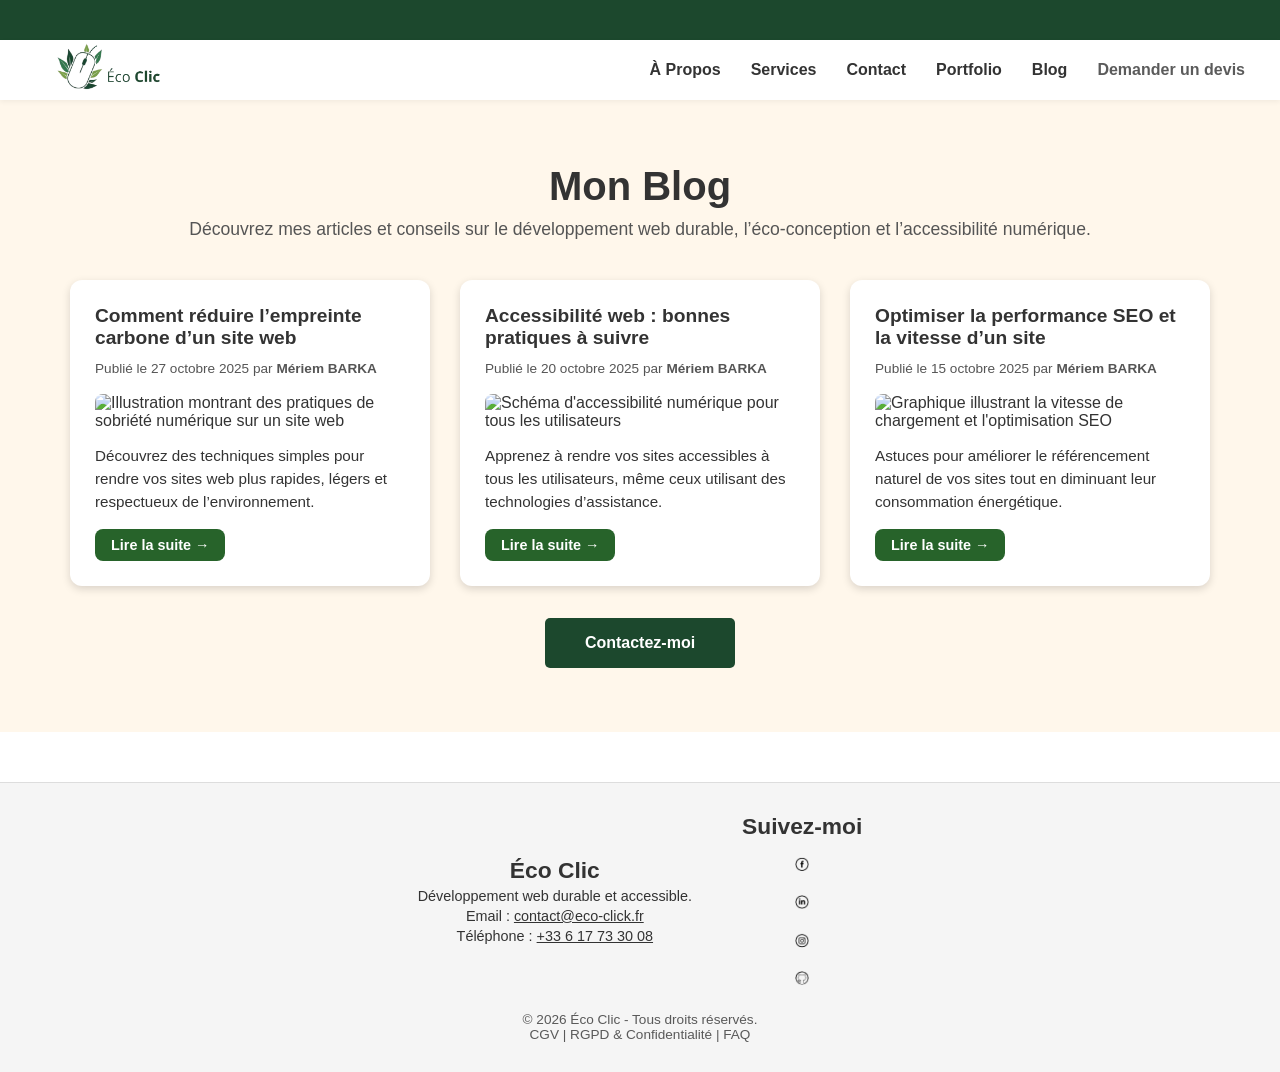
==== commit 4fe5c721: "update fils" ====
--- a/blog.html
+++ b/blog.html
@@ -9,18 +9,18 @@
   <meta name="description"
     content="Blog de Mériem BARKA, développeuse web spécialisée en éco-conception et accessibilité numérique. Conseils et articles sur le web durable." />
   <meta name="keywords"
-    content="blog web, éco-conception, accessibilité numérique, développement web durable, performance web, Mériem BARKA, Éco Click" />
-  <meta name="author" content="Mériem BARKA - Éco Click" />
+    content="blog web, éco-conception, accessibilité numérique, développement web durable, performance web, Mériem BARKA, Éco Clic" />
+  <meta name="author" content="Mériem BARKA - Éco Clic" />
   <meta name="robots" content="index, follow" />
 
-  <title>Blog | Éco Click - Mériem BARKA</title>
+  <title>Blog | Éco Clic - Mériem BARKA</title>
 
   <!-- Schema.org JSON-LD -->
   <script type="application/ld+json">
       {
         "@context": "https://schema.org",
         "@type": "Blog",
-        "name": "Blog Éco Click",
+        "name": "Blog Éco Clic",
         "description": "Conseils et articles sur l'éco-conception web, la performance et l'accessibilité numérique.",
         "url": "https://www.eco-click.fr/blog.html",
         "publisher": {
